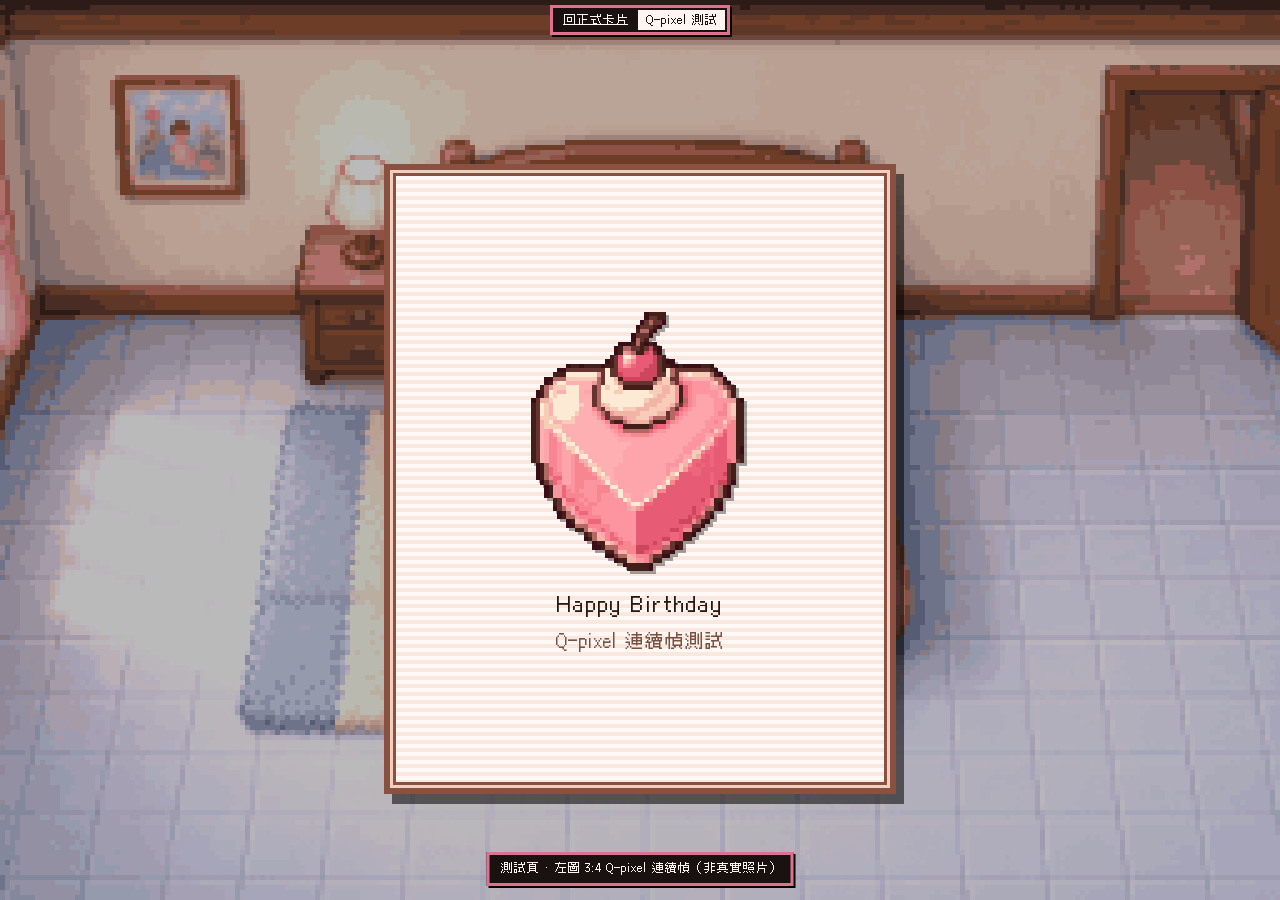
==== cards-qpixel-test.html @ a0aac16f "Add Q-pixel consecutive-frame test page (3:4, no real photos) Generate four 240×320 pixel frames fro" ====
<!DOCTYPE html>
<html lang="zh-Hant">
  <head>
    <meta charset="utf-8" />
    <meta
      name="viewport"
      content="width=device-width, initial-scale=1, viewport-fit=cover, maximum-scale=1, user-scalable=no"
    />
    <meta name="theme-color" content="#1a1210" />
    <meta name="apple-mobile-web-app-capable" content="yes" />
    <title>Q-pixel 連續幀測試 · Ann Birthday Card</title>
    <link rel="stylesheet" href="cards.css?v=20261124qpix1" />
    <link rel="stylesheet" href="cards-qpixel-test.css?v=20261124qpix1" />
  </head>
  <body>
    <div id="cards-root"></div>
    <script type="module" src="js/cards-qpixel-test.js?v=20261124qpix1"></script>
  </body>
</html>
---- cards.css ----
/* Basic greeting-card layout
 * Font: 俐方體11號 (Cubic 11) — sizes prefer multiples of 12px
 * Closed: portrait fold · Open: flip left to ~70% with spine crease
 * Themes: Big City / Boutique / 燒肉 — colors, cover logo, inner frame
 */

@font-face {
  font-family: "俐方體11號";
  src: url("assets/fonts/cubic-11/Cubic_11.woff2") format("woff2");
  font-weight: 400;
  font-style: normal;
  font-display: swap;
}

:root {
  --card-font: "俐方體11號", "Cubic 11", sans-serif;
  --open-w: min(80vw, 1280px);
  --open-h: min(70vh, 780px);
  --leaf-w: calc(var(--open-w) / 2);
  --line: 36px;
  --text: 24px;
  --nav-clearance: 2.4rem;

  /* Default theme tokens (overridden per .card-theme--*) */
  --paper: #f4ebd8;
  --paper-2: #e8d9c0;
  --ink: #2a1810;
  --ink-muted: #6a4530;
  --edge: #5a3a24;
  --edge-hi: #d8c4a0;
  --accent: #c45c48;
  --accent-2: #3d6b4f;
  --rule: rgba(80, 50, 40, 0.5);
  --frame: #5a3a24;
  --frame-hi: #d8c4a0;
  --frame-accent: #c45c48;
  --cover-stripe-a: #efe2cc;
  --cover-stripe-b: #e5d4b8;
  --nav-bg: #1a1210;
  --nav-fg: #f6efe4;
  --nav-border: #f0e2c8;
}

/* —— Big City：聖誕綠金紅 —— */
.card-theme--bigcity {
  --paper: #f3efe4;
  --paper-2: #e4ecdf;
  --ink: #1e2a22;
  --ink-muted: #4a6354;
  --edge: #2f5d3a;
  --edge-hi: #f0d48a;
  --accent: #c0392b;
  --accent-2: #2f5d3a;
  --rule: rgba(47, 93, 58, 0.4);
  --frame: #2f5d3a;
  --frame-hi: #f0d48a;
  --frame-accent: #c0392b;
  --cover-stripe-a: #eef5ea;
  --cover-stripe-b: #e2ebdc;
  --nav-bg: #1a261c;
  --nav-fg: #f3efe4;
  --nav-border: #f0d48a;
}

/* —— Boutique：粉紫奶油 —— */
.card-theme--boutique {
  --paper: #fff4f7;
  --paper-2: #f5e4ef;
  --ink: #4a2a3a;
  --ink-muted: #8a5a72;
  --edge: #c487a0;
  --edge-hi: #ffe8f0;
  --accent: #e8a0bc;
  --accent-2: #8eb6d8;
  --rule: rgba(196, 135, 160, 0.45);
  --frame: #c487a0;
  --frame-hi: #ffe8f0;
  --frame-accent: #8eb6d8;
  --cover-stripe-a: #fff7fb;
  --cover-stripe-b: #fceaf2;
  --nav-bg: #2a1822;
  --nav-fg: #fff4f7;
  --nav-border: #e8a0bc;
}

/* —— 燒肉：炭火暖橙 —— */
.card-theme--yakiniku {
  --paper: #f6e6d0;
  --paper-2: #e8d0b0;
  --ink: #2a160c;
  --ink-muted: #7a4a28;
  --edge: #6b3418;
  --edge-hi: #f0c070;
  --accent: #e07030;
  --accent-2: #3a2418;
  --rule: rgba(107, 52, 24, 0.45);
  --frame: #6b3418;
  --frame-hi: #f0c070;
  --frame-accent: #e07030;
  --cover-stripe-a: #f8ebd8;
  --cover-stripe-b: #edd8bc;
  --nav-bg: #1a1008;
  --nav-fg: #f6e6d0;
  --nav-border: #e07030;
}

/* —— 我們的家／溫馨小窩：玫瑰奶油 —— */
.card-theme--home {
  --paper: #fff0f3;
  --paper-2: #f5dce4;
  --ink: #4a2030;
  --ink-muted: #9a5068;
  --edge: #d07090;
  --edge-hi: #ffe0ea;
  --accent: #e85a7a;
  --accent-2: #f0a0b8;
  --rule: rgba(208, 112, 144, 0.42);
  --frame: #d07090;
  --frame-hi: #ffe0ea;
  --frame-accent: #e85a7a;
  --cover-stripe-a: #fff5f8;
  --cover-stripe-b: #fce6ee;
  --nav-bg: #2a121c;
  --nav-fg: #fff0f3;
  --nav-border: #e85a7a;
}

* {
  box-sizing: border-box;
}

html,
body {
  margin: 0;
  height: 100%;
  background: #120e0c;
  color: var(--ink);
  font-family: var(--card-font);
  font-size: var(--text);
  overflow: hidden;
  -webkit-font-smoothing: none;
  font-smooth: never;
}

.card-stage,
.card-stage button,
.card-stage p,
.card-stage span,
.card-nav__btn,
.cover-title,
.cover-sub,
.letter-line {
  font-family: var(--card-font) !important;
}

#cards-root {
  height: 100%;
  width: 100%;
}

.card-stage {
  position: relative;
  width: 100%;
  height: 100%;
  overflow: hidden;
  display: grid;
  place-items: center;
  /* Keep the open card clear of the slim top nav */
  padding-top: var(--nav-clearance);
  box-sizing: border-box;
}

.card-bg {
  position: absolute;
  inset: 0;
  width: 100%;
  height: 100%;
  object-fit: cover;
  object-position: center;
  image-rendering: pixelated;
  image-rendering: crisp-edges;
  z-index: 0;
}

.card-dim {
  position: absolute;
  inset: 0;
  z-index: 1;
  pointer-events: none;
  background: rgba(10, 8, 12, 0.28);
}

.card-nav {
  position: absolute;
  top: max(0.2rem, env(safe-area-inset-top));
  left: 50%;
  transform: translateX(-50%);
  z-index: 20;
  display: flex;
  flex-wrap: wrap;
  justify-content: center;
  gap: 2px;
  max-width: min(92vw, 720px);
  padding: 2px;
  background: var(--nav-bg);
  border: 3px solid var(--nav-border);
  box-shadow: 2px 2px 0 #000;
}

.card-nav__btn {
  appearance: none;
  border: 0;
  cursor: pointer;
  padding: 4px 8px;
  background: transparent;
  color: var(--nav-fg);
  font-family: var(--card-font);
  font-size: 12px;
  line-height: 1;
  white-space: nowrap;
}

.card-nav__btn.is-active {
  background: var(--nav-fg);
  color: var(--nav-bg);
}

.bgm-toggle {
  position: absolute;
  top: max(0.2rem, env(safe-area-inset-top));
  right: max(0.5rem, env(safe-area-inset-right));
  z-index: 22;
  appearance: none;
  border: 3px solid var(--nav-border);
  background: var(--nav-bg);
  color: var(--nav-fg);
  font-family: var(--card-font);
  font-size: 12px;
  line-height: 1;
  padding: 5px 8px;
  cursor: pointer;
  box-shadow: 2px 2px 0 #000;
}

.bgm-toggle.is-muted {
  opacity: 0.72;
}

/* —— shell —— */
.greeting-card {
  position: relative;
  z-index: 5;
  border: 0;
  padding: 0;
  background: transparent;
  cursor: pointer;
  width: var(--leaf-w);
  height: var(--open-h);
  perspective: 2200px;
  overflow: hidden;
  border-radius: 0;
  box-shadow: 8px 10px 0 rgba(0, 0, 0, 0.55);
  transform: translateX(120%);
  opacity: 0;
  transition:
    width 0.85s cubic-bezier(0.4, 0.05, 0.2, 1),
    transform 0.85s cubic-bezier(0.22, 1, 0.36, 1),
    opacity 0.55s ease,
    box-shadow 0.85s ease;
}

.greeting-card.is-visible {
  transform: translateX(0);
  opacity: 1;
}

.greeting-card.is-open {
  width: var(--open-w);
  overflow: visible;
  box-shadow: none;
}

.greeting-card__book {
  position: absolute;
  top: 0;
  right: 0;
  width: var(--open-w);
  height: 100%;
  z-index: 3;
  transform-style: preserve-3d;
}

.card-leaf--right {
  position: absolute;
  top: 0;
  right: 0;
  width: var(--leaf-w);
  height: 100%;
  z-index: 1;
  background:
    linear-gradient(90deg, rgba(40, 24, 16, 0.14) 0, transparent 16px),
    repeating-linear-gradient(
      90deg,
      var(--paper) 0 3px,
      var(--paper-2) 3px 6px
    );
  border: 6px solid var(--edge);
  border-left: 0;
  border-radius: 0;
  display: flex;
  flex-direction: column;
  padding: 22px 24px 22px 30px;
  box-shadow:
    inset 0 0 0 3px var(--edge-hi),
    8px 8px 0 #1a1008;
}

.card-leaf--left {
  position: absolute;
  top: 0;
  left: 50%;
  width: var(--leaf-w);
  height: 100%;
  z-index: 3;
  transform-origin: left center;
  transform-style: preserve-3d;
  transition: transform 0.9s cubic-bezier(0.4, 0.05, 0.2, 1);
}

.greeting-card.is-open .card-leaf--left {
  transform: rotateY(-180deg);
}

.leaf-face {
  position: absolute;
  inset: 0;
  backface-visibility: hidden;
  -webkit-backface-visibility: hidden;
  display: flex;
  flex-direction: column;
  align-items: center;
  justify-content: center;
  border: 6px solid var(--edge);
  border-radius: 0;
}

.leaf-face--cover {
  background:
    repeating-linear-gradient(
      0deg,
      var(--cover-stripe-a) 0 4px,
      var(--cover-stripe-b) 4px 8px
    );
  z-index: 2;
  box-shadow:
    inset 0 0 0 3px var(--edge-hi),
    inset 0 0 0 6px var(--edge),
    6px 6px 0 #1a1008;
}

/* Cover logo/title fade at flip midpoint (toggled via JS .is-cover-mid) */
.cover-logo,
.cover-title,
.cover-sub {
  opacity: 1;
  transition: opacity 0.14s ease;
}

.greeting-card.is-cover-mid .cover-logo,
.greeting-card.is-cover-mid .cover-title,
.greeting-card.is-cover-mid .cover-sub {
  opacity: 0;
}

.leaf-face--photo {
  background:
    linear-gradient(270deg, rgba(40, 24, 16, 0.14) 0, transparent 16px),
    linear-gradient(180deg, var(--paper) 0%, var(--paper-2) 100%);
  border-right: 0;
  transform: rotateY(180deg);
  padding: 28px 24px 28px 28px;
  box-shadow:
    inset 0 0 0 3px var(--edge-hi),
    -4px 6px 0 #1a1008;
  /* Keep photo centered; frame sizes to the image, not the whole leaf */
  justify-content: center;
  align-items: center;
}

/* —— Inner page decorative frame (theme-colored) —— */
.inner-frame {
  position: absolute;
  inset: 12px;
  pointer-events: none;
  z-index: 2;
  border: 3px solid var(--frame);
  box-shadow:
    inset 0 0 0 3px var(--frame-hi),
    inset 0 0 0 6px var(--frame-accent);
}

.inner-frame::before,
.inner-frame::after {
  content: "";
  position: absolute;
  width: 12px;
  height: 12px;
  background: var(--frame-accent);
  box-shadow: 0 0 0 2px var(--frame);
}

.inner-frame::before {
  top: -3px;
  left: -3px;
}

.inner-frame::after {
  bottom: -3px;
  right: -3px;
}

/* Boutique: softer corner pips + dashed inner line feel */
.card-theme--boutique .inner-frame {
  border-style: solid;
  border-width: 4px;
  border-radius: 0;
  box-shadow:
    inset 0 0 0 2px var(--frame-hi),
    inset 0 0 0 5px var(--accent-2);
}

.card-theme--boutique .inner-frame::before,
.card-theme--boutique .inner-frame::after {
  width: 10px;
  height: 10px;
  background: var(--accent-2);
}

/* Big City: holly corner ticks */
.card-theme--bigcity .inner-frame::before {
  box-shadow:
    0 0 0 2px var(--frame),
    14px 0 0 var(--frame-accent),
    0 14px 0 var(--frame-accent);
}

.card-theme--bigcity .inner-frame::after {
  box-shadow:
    0 0 0 2px var(--frame),
    -14px 0 0 var(--frame-accent),
    0 -14px 0 var(--frame-accent);
}

/* Yakiniku: thicker ember frame */
.card-theme--yakiniku .inner-frame {
  inset: 10px;
  border-width: 4px;
  box-shadow:
    inset 0 0 0 3px var(--frame-hi),
    inset 0 0 0 7px var(--frame-accent);
}

/* Spine crease */
.greeting-card.is-open .greeting-card__book::before,
.greeting-card.is-open .greeting-card__book::after {
  content: "";
  position: absolute;
  top: 0;
  bottom: 0;
  left: 50%;
  z-index: 6;
  pointer-events: none;
  transform: translateX(-50%);
}

.greeting-card.is-open .greeting-card__book::before {
  width: 4px;
  background: var(--edge);
  box-shadow:
    -2px 0 0 rgba(255, 245, 220, 0.4),
    2px 0 0 rgba(20, 10, 6, 0.35);
}

.greeting-card.is-open .greeting-card__book::after {
  width: 32px;
  background: linear-gradient(
    90deg,
    transparent 0%,
    rgba(60, 35, 20, 0.12) 28%,
    rgba(60, 35, 20, 0.36) 48%,
    rgba(255, 255, 255, 0.3) 52%,
    rgba(60, 35, 20, 0.18) 70%,
    transparent 100%
  );
}

.cover-frame {
  width: 100%;
  height: 100%;
  display: flex;
  flex-direction: column;
  align-items: center;
  justify-content: center;
  gap: 10px;
  padding: clamp(10px, 3vh, 20px) clamp(10px, 3vw, 20px);
  overflow: hidden;
}

.cover-logo {
  width: min(72%, 280px);
  max-height: 48%;
  height: auto;
  object-fit: contain;
  image-rendering: pixelated;
  image-rendering: crisp-edges;
  filter: drop-shadow(3px 3px 0 rgba(0, 0, 0, 0.35));
  flex-shrink: 1;
}

.cover-title {
  margin: 0;
  font-size: clamp(16px, 2.4vh, 24px);
  letter-spacing: 0.06em;
  text-align: center;
  line-height: 1.35;
  color: var(--ink);
  flex-shrink: 0;
}

.cover-sub {
  margin: 0;
  max-width: 92%;
  font-size: clamp(12px, 2vh, 20px);
  line-height: 1.4;
  color: var(--ink-muted);
  text-align: center;
  white-space: normal;
  overflow-wrap: anywhere;
  word-break: break-word;
  flex-shrink: 0;
}

.photo-frame {
  position: relative;
  z-index: 1;
  /* Square matte matching card photo assets (480×480) */
  flex: 0 1 auto;
  width: min(88%, calc(var(--open-h) * 0.72));
  max-width: 100%;
  aspect-ratio: 1 / 1;
  max-height: min(86%, 100%);
  height: auto;
  display: flex;
  align-items: center;
  justify-content: center;
  border: 5px solid var(--frame);
  background: var(--paper);
  padding: 6px;
  box-sizing: border-box;
  box-shadow:
    inset 0 0 0 3px var(--frame-hi),
    inset 0 0 0 6px var(--frame-accent);
}

.photo-img {
  display: block;
  width: 100%;
  height: 100%;
  object-fit: contain;
  object-position: center;
  image-rendering: pixelated;
  image-rendering: crisp-edges;
}

.letter-sheet {
  position: relative;
  z-index: 1;
  flex: 1;
  min-height: 0;
  /* Clear decorative .inner-frame on top/left (and other sides) */
  padding: 20px 16px 16px 20px;
  overflow: auto;
  background-image: linear-gradient(
    to bottom,
    transparent calc(var(--line) - 2px),
    var(--rule) calc(var(--line) - 2px),
    var(--rule) var(--line)
  );
  background-size: 100% var(--line);
  background-attachment: local;
}

.letter-line {
  margin: 0;
  padding: 0 2px;
  min-height: var(--line);
  line-height: var(--line);
  font-size: var(--text);
  letter-spacing: 0.02em;
  color: var(--ink);
  overflow-wrap: anywhere;
  word-break: break-word;
  white-space: normal;
}

.letter-line--blank {
  color: transparent;
  min-height: var(--line);
}

/* Home theme inner frame accent */
.card-theme--home .inner-frame {
  border-width: 4px;
  box-shadow:
    inset 0 0 0 3px var(--frame-hi),
    inset 0 0 0 6px var(--frame-accent);
}

/* —— Coupon easter egg (home only): tucked under open card —— */
.coupon-peek {
  position: absolute;
  right: -4px;
  bottom: -8px;
  z-index: 1; /* behind .greeting-card__book */
  width: 64px;
  height: 40px;
  padding: 0;
  border: 0;
  background: transparent;
  cursor: pointer;
  opacity: 0;
  pointer-events: none;
  /* Most of the ticket stays under the card; only a tip peeks out */
  transform: translate(28px, 16px) rotate(18deg);
  transition:
    opacity 0.35s ease 0.5s,
    transform 0.35s ease 0.5s;
}

.greeting-card.is-open .coupon-peek {
  opacity: 1;
  pointer-events: auto;
  transform: translate(10px, 6px) rotate(14deg);
}

.coupon-peek__tab {
  position: relative;
  display: block;
  width: 100%;
  height: 100%;
  background:
    linear-gradient(135deg, #fff 0 55%, #f2f2f2 55% 100%);
  border: 3px solid #222;
  box-shadow:
    inset 0 0 0 2px #e8e8e8,
    2px 2px 0 rgba(0, 0, 0, 0.35);
  clip-path: polygon(0 0, 100% 0, 100% 100%, 22% 100%);
  image-rendering: pixelated;
}

.coupon-peek__tab::after {
  content: "";
  position: absolute;
  top: 6px;
  right: 8px;
  width: 10px;
  height: 10px;
  border-radius: 50%;
  background: #111;
  box-shadow: inset -2px -2px 0 #444;
}

.coupon-modal {
  position: absolute;
  inset: 0;
  z-index: 40;
  display: grid;
  place-items: center;
  background: rgba(8, 4, 10, 0.55);
  opacity: 0;
  pointer-events: none;
  transition: opacity 0.28s ease;
}

.coupon-modal[hidden] {
  display: none !important;
}

.coupon-modal.is-show {
  opacity: 1;
  pointer-events: auto;
}

.coupon-modal__glow {
  position: absolute;
  width: min(70vw, 520px);
  height: min(70vw, 520px);
  border-radius: 50%;
  background:
    radial-gradient(circle, rgba(255, 220, 120, 0.55) 0%, transparent 62%),
    radial-gradient(circle at 30% 40%, rgba(255, 80, 160, 0.35), transparent 50%),
    radial-gradient(circle at 70% 60%, rgba(80, 180, 255, 0.35), transparent 50%),
    radial-gradient(circle at 50% 80%, rgba(120, 255, 160, 0.28), transparent 45%);
  filter: blur(2px);
  animation: coupon-pulse 1.8s ease-in-out infinite;
  pointer-events: none;
}

.coupon-modal__rays {
  position: absolute;
  width: min(90vw, 680px);
  height: min(90vw, 680px);
  background: conic-gradient(
    from 0deg,
    rgba(255, 80, 120, 0.2),
    rgba(255, 220, 80, 0.35),
    rgba(80, 220, 160, 0.2),
    rgba(80, 160, 255, 0.35),
    rgba(220, 120, 255, 0.2),
    rgba(255, 80, 120, 0.2)
  );
  mask-image: radial-gradient(circle, transparent 18%, #000 42%, transparent 70%);
  -webkit-mask-image: radial-gradient(circle, transparent 18%, #000 42%, transparent 70%);
  animation: coupon-spin 8s linear infinite;
  pointer-events: none;
  opacity: 0.85;
}

.coupon-card {
  position: relative;
  z-index: 2;
  width: min(78vw, 520px);
  transform: scale(0.72);
  opacity: 0;
  transition:
    transform 0.45s cubic-bezier(0.22, 1, 0.36, 1),
    opacity 0.35s ease;
}

.coupon-modal.is-show .coupon-card {
  transform: scale(1);
  opacity: 1;
}

.coupon-card__art {
  width: 100%;
  height: auto;
  display: block;
  image-rendering: pixelated;
  image-rendering: crisp-edges;
  filter: drop-shadow(0 10px 0 rgba(0, 0, 0, 0.35));
}

.coupon-card__copy {
  position: absolute;
  left: 8%;
  right: 8%;
  top: 38%;
  text-align: center;
  color: #1a1a1a;
  text-shadow: 1px 1px 0 #fff;
}

.coupon-card__brand {
  margin: 0 0 8px;
  font-size: 18px;
  letter-spacing: 0.08em;
}

.coupon-card__title {
  margin: 0 0 10px;
  font-size: 28px;
  line-height: 1.25;
}

.coupon-card__sub {
  margin: 0;
  font-size: 22px;
  line-height: 1.3;
  color: #b00040;
}

.coupon-modal__close {
  position: absolute;
  bottom: max(1rem, env(safe-area-inset-bottom));
  left: 50%;
  transform: translateX(-50%);
  z-index: 3;
  appearance: none;
  border: 3px solid #f0e2c8;
  background: #1a1210;
  color: #f6efe4;
  font-family: var(--card-font);
  font-size: 16px;
  padding: 8px 14px;
  cursor: pointer;
  box-shadow: 3px 3px 0 #000;
}

@keyframes coupon-spin {
  to {
    transform: rotate(360deg);
  }
}

@keyframes coupon-pulse {
  0%,
  100% {
    transform: scale(0.92);
    opacity: 0.75;
  }
  50% {
    transform: scale(1.06);
    opacity: 1;
  }
}

@media (max-width: 900px) {
  :root {
    --open-w: min(84vw, 1280px);
    --open-h: min(70vh, 720px);
    --text: 16px;
    --line: 24px;
    --nav-clearance: 2rem;
  }

  .cover-logo {
    width: min(58%, 200px);
    max-height: 42%;
  }

  .cover-frame {
    gap: 6px;
    padding: 10px 12px;
  }

  .card-nav__btn {
    font-size: 11px;
    padding: 3px 7px;
  }

  .bgm-toggle {
    font-size: 11px;
    padding: 4px 7px;
  }

  .card-leaf--right {
    padding: 14px 12px 14px 16px;
  }

  .leaf-face--photo {
    padding: 14px 12px;
  }

  .inner-frame {
    inset: 8px;
  }

  /* Extra inset so glyphs clear the decorative frame */
  .letter-sheet {
    padding: 18px 14px 14px 18px;
  }

  .photo-frame {
    width: min(84%, calc(var(--open-h) * 0.68));
  }

  .coupon-card__title {
    font-size: 20px;
  }

  .coupon-card__sub {
    font-size: 16px;
  }

  .coupon-card__copy {
    top: 36%;
  }
}

/*
 * Portrait phones: force a landscape stage by rotating the root.
 * Native fullscreen + orientation.lock is attempted in JS; this is the CSS fallback.
 */
@media screen and (orientation: portrait) and (max-width: 900px) {
  html,
  body {
    width: 100%;
    height: 100%;
    overflow: hidden;
    touch-action: none;
  }

  #cards-root {
    position: fixed;
    /* After 90° rotate, width maps to visual height and vice versa */
    width: 100vh;
    height: 100vw;
    top: 50%;
    left: 50%;
    transform: translate(-50%, -50%) rotate(90deg);
    transform-origin: center center;
    overflow: hidden;
  }

  :root {
    --open-w: min(76vh, 1280px);
    --open-h: min(72vw, 700px);
    --text: 14px;
    --line: 22px;
    --nav-clearance: 1.8rem;
  }

  .cover-logo {
    width: min(52%, 160px);
    max-height: 38%;
  }

  .card-leaf--right {
    padding: 12px 10px 12px 14px;
  }

  .leaf-face--photo {
    padding: 12px 10px;
  }

  .letter-sheet {
    padding: 16px 12px 12px 16px;
  }

  .photo-frame {
    width: min(78%, calc(var(--open-h) * 0.62));
  }

  .card-nav {
    top: 0.1rem;
    max-width: min(90vh, 680px);
    gap: 1px;
    padding: 1px;
    border-width: 2px;
  }

  .card-nav__btn {
    font-size: 10px;
    padding: 3px 6px;
  }

  .bgm-toggle {
    top: 0.1rem;
    right: 0.35rem;
    font-size: 10px;
    padding: 3px 6px;
    border-width: 2px;
  }
}

@media (prefers-reduced-motion: reduce) {
  .greeting-card,
  .card-leaf--left,
  .coupon-modal,
  .coupon-card,
  .coupon-modal__glow,
  .coupon-modal__rays {
    transition: none !important;
    animation: none !important;
  }

  .greeting-card {
    transform: none;
    opacity: 1;
  }
}
---- cards-qpixel-test.css ----
/* Test-only overrides: left photo uses 3:4 Q-pixel frames (not square). */

.card-theme--qpixel-test {
  --paper: #fff4f0;
  --paper-2: #f0ddd4;
  --ink: #2a1810;
  --ink-muted: #7a5040;
  --edge: #8a5040;
  --edge-hi: #f0d0c0;
  --accent: #e07090;
  --accent-2: #c09070;
  --rule: rgba(120, 70, 50, 0.4);
  --frame: #8a5040;
  --frame-hi: #f0d0c0;
  --frame-accent: #e07090;
  --cover-stripe-a: #fff8f4;
  --cover-stripe-b: #f8e8e0;
  --nav-bg: #1a1210;
  --nav-fg: #fff4f0;
  --nav-border: #e07090;
}

.card-theme--qpixel-test .photo-frame {
  /* Match source photo aspect 4284×5712 ≈ 3:4 */
  width: min(72%, calc(var(--open-h) * 0.55));
  aspect-ratio: 3 / 4;
  max-height: min(88%, 100%);
}

.card-theme--qpixel-test .photo-img {
  width: 100%;
  height: 100%;
  object-fit: contain;
  image-rendering: pixelated;
  image-rendering: crisp-edges;
}

.qpixel-badge {
  position: absolute;
  left: 50%;
  bottom: max(0.6rem, env(safe-area-inset-bottom));
  transform: translateX(-50%);
  z-index: 22;
  margin: 0;
  padding: 6px 10px;
  background: #1a1210;
  border: 3px solid #e07090;
  color: #fff4f0;
  font-family: var(--card-font);
  font-size: 12px;
  line-height: 1.3;
  text-align: center;
  box-shadow: 2px 2px 0 #000;
  pointer-events: none;
}

@media (max-width: 900px) {
  .card-theme--qpixel-test .photo-frame {
    width: min(70%, calc(var(--open-h) * 0.52));
  }

  .qpixel-badge {
    font-size: 10px;
    padding: 4px 8px;
  }
}
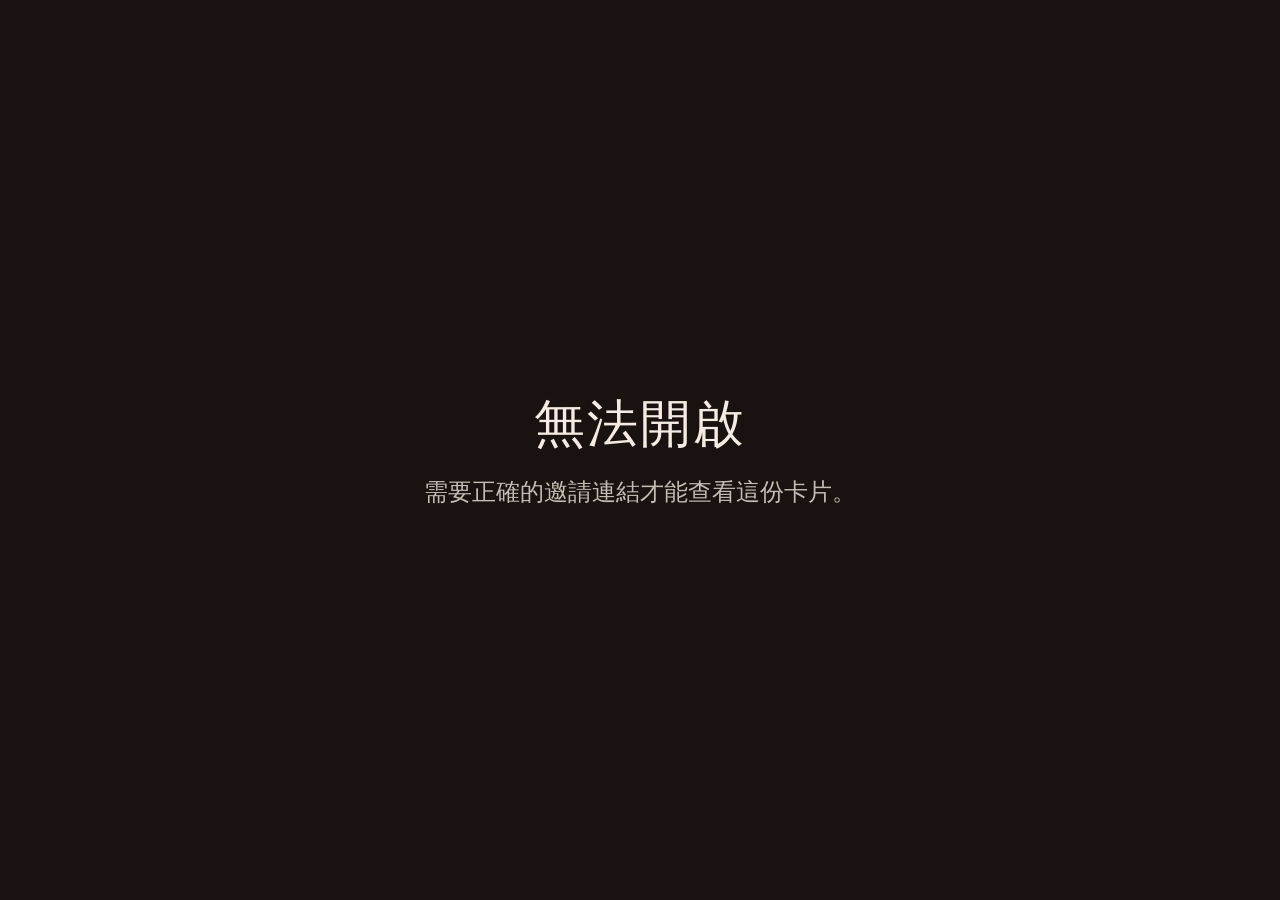
==== commit ea85b7f6: "Gate pages with ?pw= and stop BGM on card flip Card open/close no longer unlocks or switches BGM; mu" ====
--- a/cards-qpixel-test.html
+++ b/cards-qpixel-test.html
@@ -9,11 +9,11 @@
     <meta name="theme-color" content="#1a1210" />
     <meta name="apple-mobile-web-app-capable" content="yes" />
     <title>Q-pixel 連續幀測試 · Ann Birthday Card</title>
-    <link rel="stylesheet" href="cards.css?v=20261124qpix1" />
-    <link rel="stylesheet" href="cards-qpixel-test.css?v=20261124qpix1" />
+    <link rel="stylesheet" href="cards.css?v=20261124gate1" />
+    <link rel="stylesheet" href="cards-qpixel-test.css?v=20261124gate1" />
   </head>
   <body>
     <div id="cards-root"></div>
-    <script type="module" src="js/cards-qpixel-test.js?v=20261124qpix1"></script>
+    <script type="module" src="js/cards-qpixel-test.js?v=20261124gate1"></script>
   </body>
 </html>
